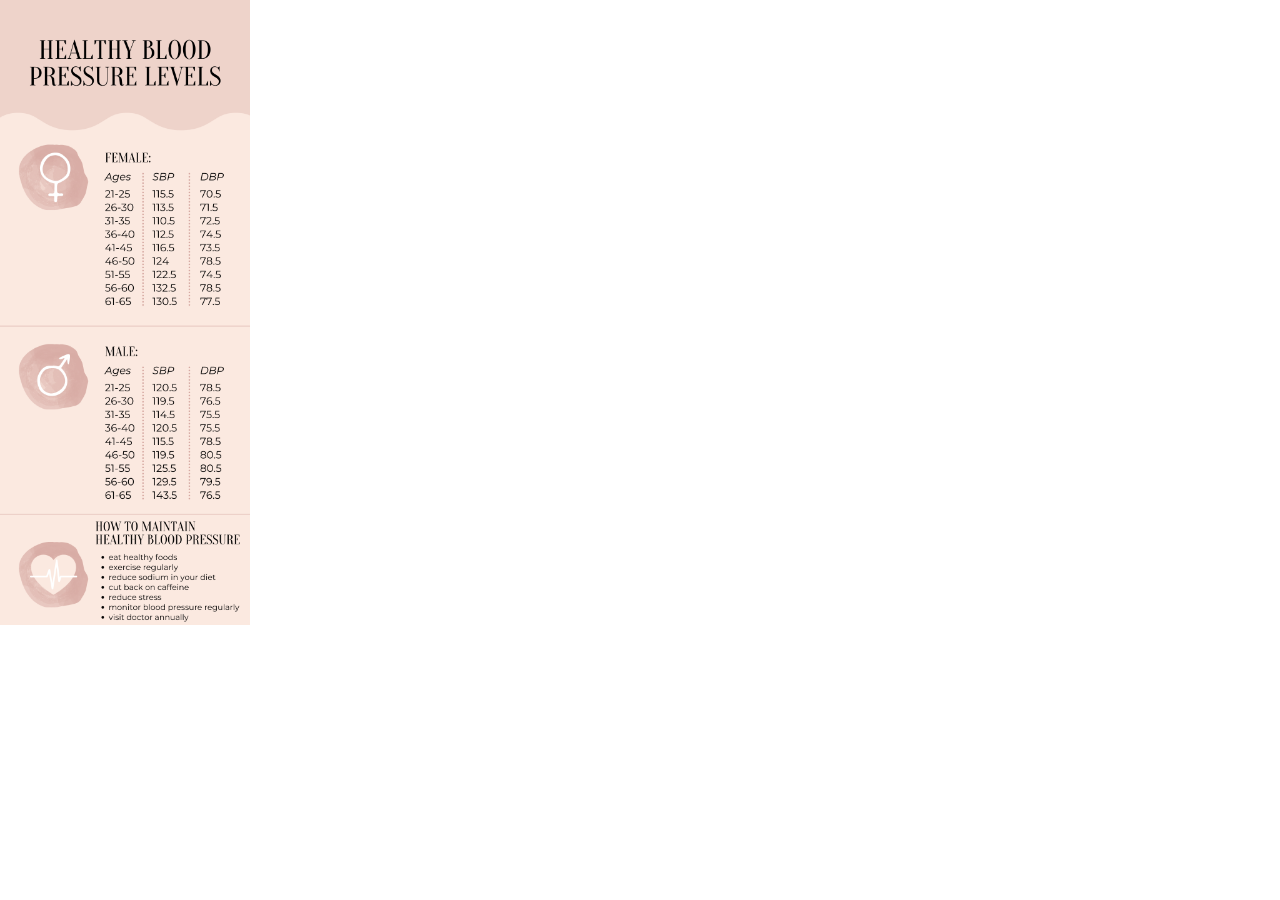
==== public/beinformed.html @ e745fd0c "format" ====
<!DOCTYPE html>
<html>
<head>
  <style>
    .button {
      border: none;
      color: white;
      padding: 15px 32px;
      text-align: center;
      text-decoration: none;
      display: inline-block;
      font-size: 16px;
      margin: 4px 2px;
      cursor: pointer;
    }
    </style>
    </head>
    <body>
        <img src="Healthy BLood Pressure Levels.png" alt="Healthy">
<title>chart Website</title>
<link rel="stylesheet" type="text/css" href="mystyle.css">
</body>
</head>
</html>
---- public/mystyle.css ----
body {
    margin: 0;
    font-family: -apple-system, BlinkMacSystemFont,
    'Segoe UI', Roboto, Oxygen, Ubuntu, Cantarell,
    'Open Sans', 'Helvetica Neue', sans-serif;
  }
  h1 {
    color: #dbafa7;
    font-size: 50px;
    margin-top: 5px;
  }
  img {
    max-width: 250px;
  }
  .main-container {
    width: 100%;
    height: 50vh;
    display: flex;
    flex-direction: column;
    align-items: center;
    justify-content: center;
  }
  .header {
    width: auto;
    border-bottom: 3pt solid #dbafa7;
    padding: 0px 100px;
    margin-bottom: 95px;
  }
  .main-content {
    display: flex;
    justify-content: space-between;
    max-width: 800px;
  }
  .main-content p {
    font-size: 25px;
    margin-left: 30px;
  }
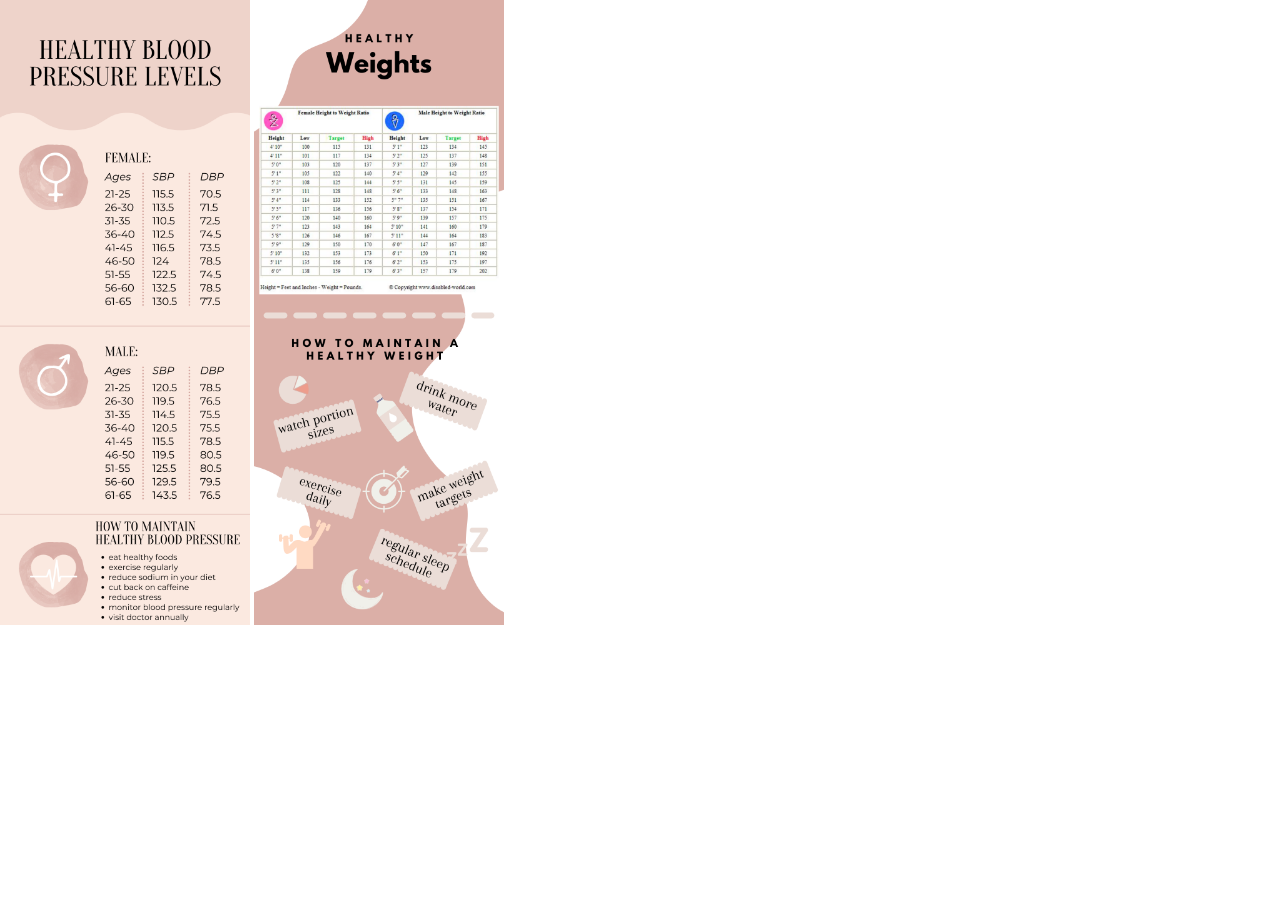
==== commit fbb48a0c: "commit" ====
--- a/public/beinformed.html
+++ b/public/beinformed.html
@@ -13,10 +13,12 @@
       margin: 4px 2px;
       cursor: pointer;
     }
+
     </style>
     </head>
     <body>
         <img src="Healthy BLood Pressure Levels.png" alt="Healthy">
+        <img src="Healthy Weight .png" alt="Healthy">
 <title>chart Website</title>
 <link rel="stylesheet" type="text/css" href="mystyle.css">
 </body>
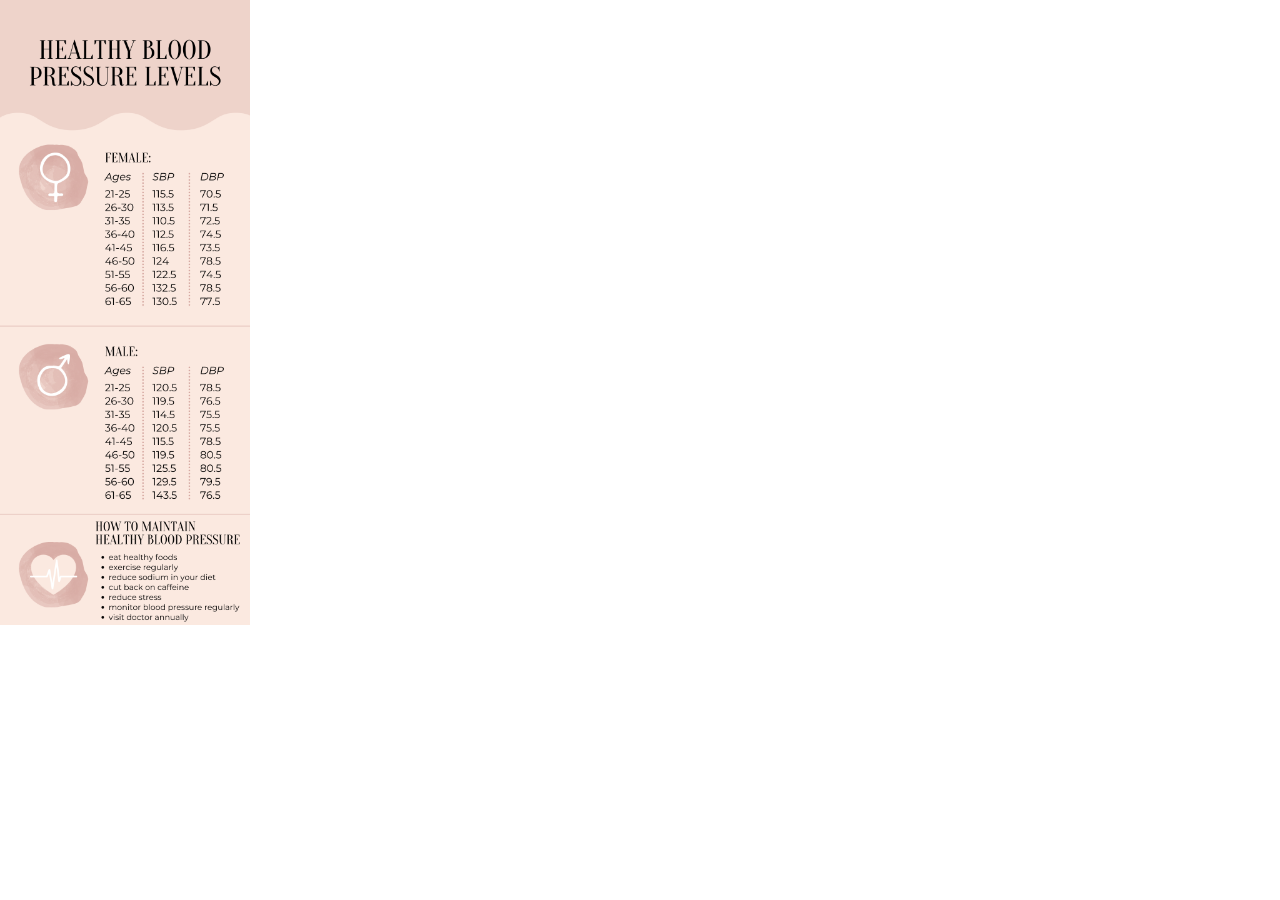
==== commit 8be8e0a6: "Merge branch 'main' of https://github.com/anvita-v/HopperHacksIV22" ====
--- a/public/beinformed.html
+++ b/public/beinformed.html
@@ -13,12 +13,10 @@
       margin: 4px 2px;
       cursor: pointer;
     }
-
     </style>
     </head>
     <body>
         <img src="Healthy BLood Pressure Levels.png" alt="Healthy">
-        <img src="Healthy Weight .png" alt="Healthy">
 <title>chart Website</title>
 <link rel="stylesheet" type="text/css" href="mystyle.css">
 </body>
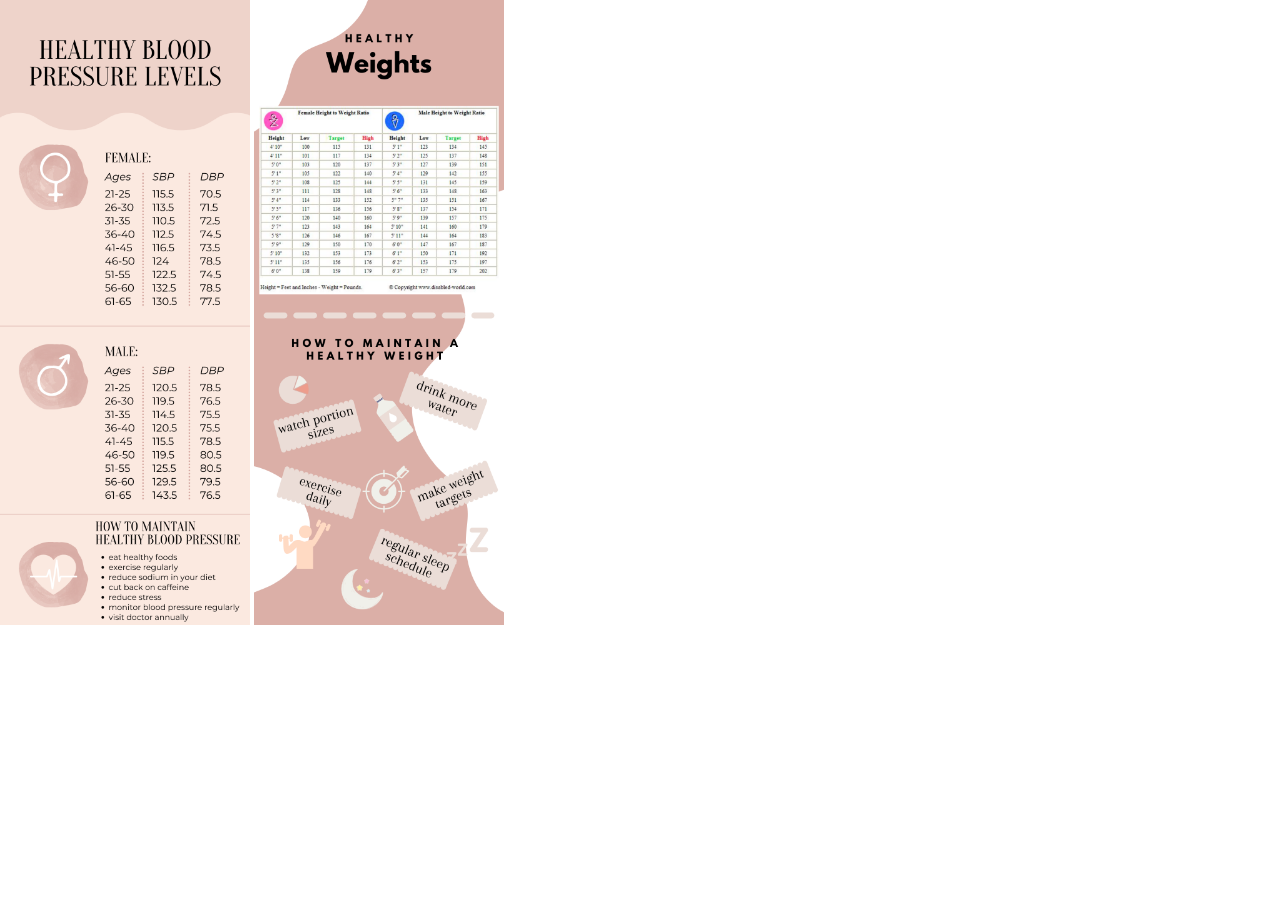
==== commit e58e3da9: "Merge branch 'main' of https://github.com/anvita-v/HopperHacksIV22" ====
--- a/public/beinformed.html
+++ b/public/beinformed.html
@@ -13,10 +13,12 @@
       margin: 4px 2px;
       cursor: pointer;
     }
+
     </style>
     </head>
     <body>
         <img src="Healthy BLood Pressure Levels.png" alt="Healthy">
+        <img src="Healthy Weight .png" alt="Healthy">
 <title>chart Website</title>
 <link rel="stylesheet" type="text/css" href="mystyle.css">
 </body>
